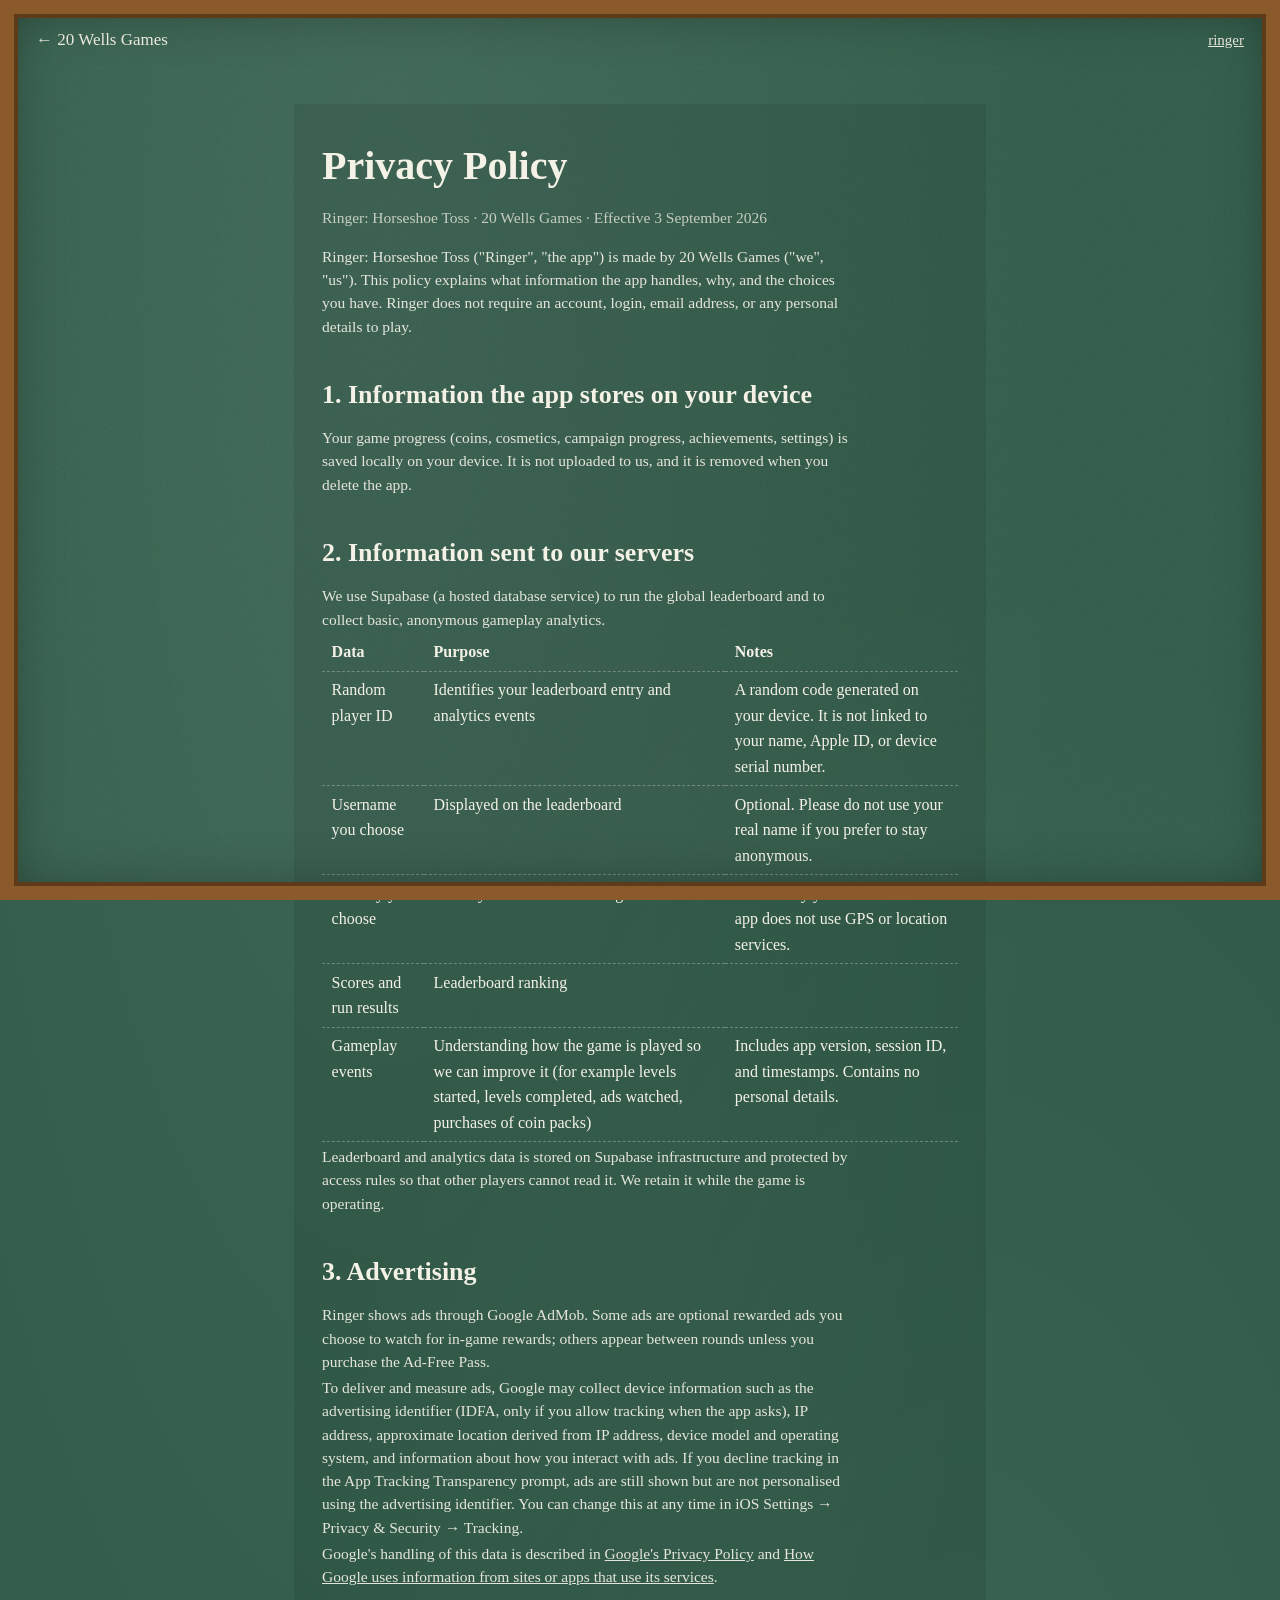
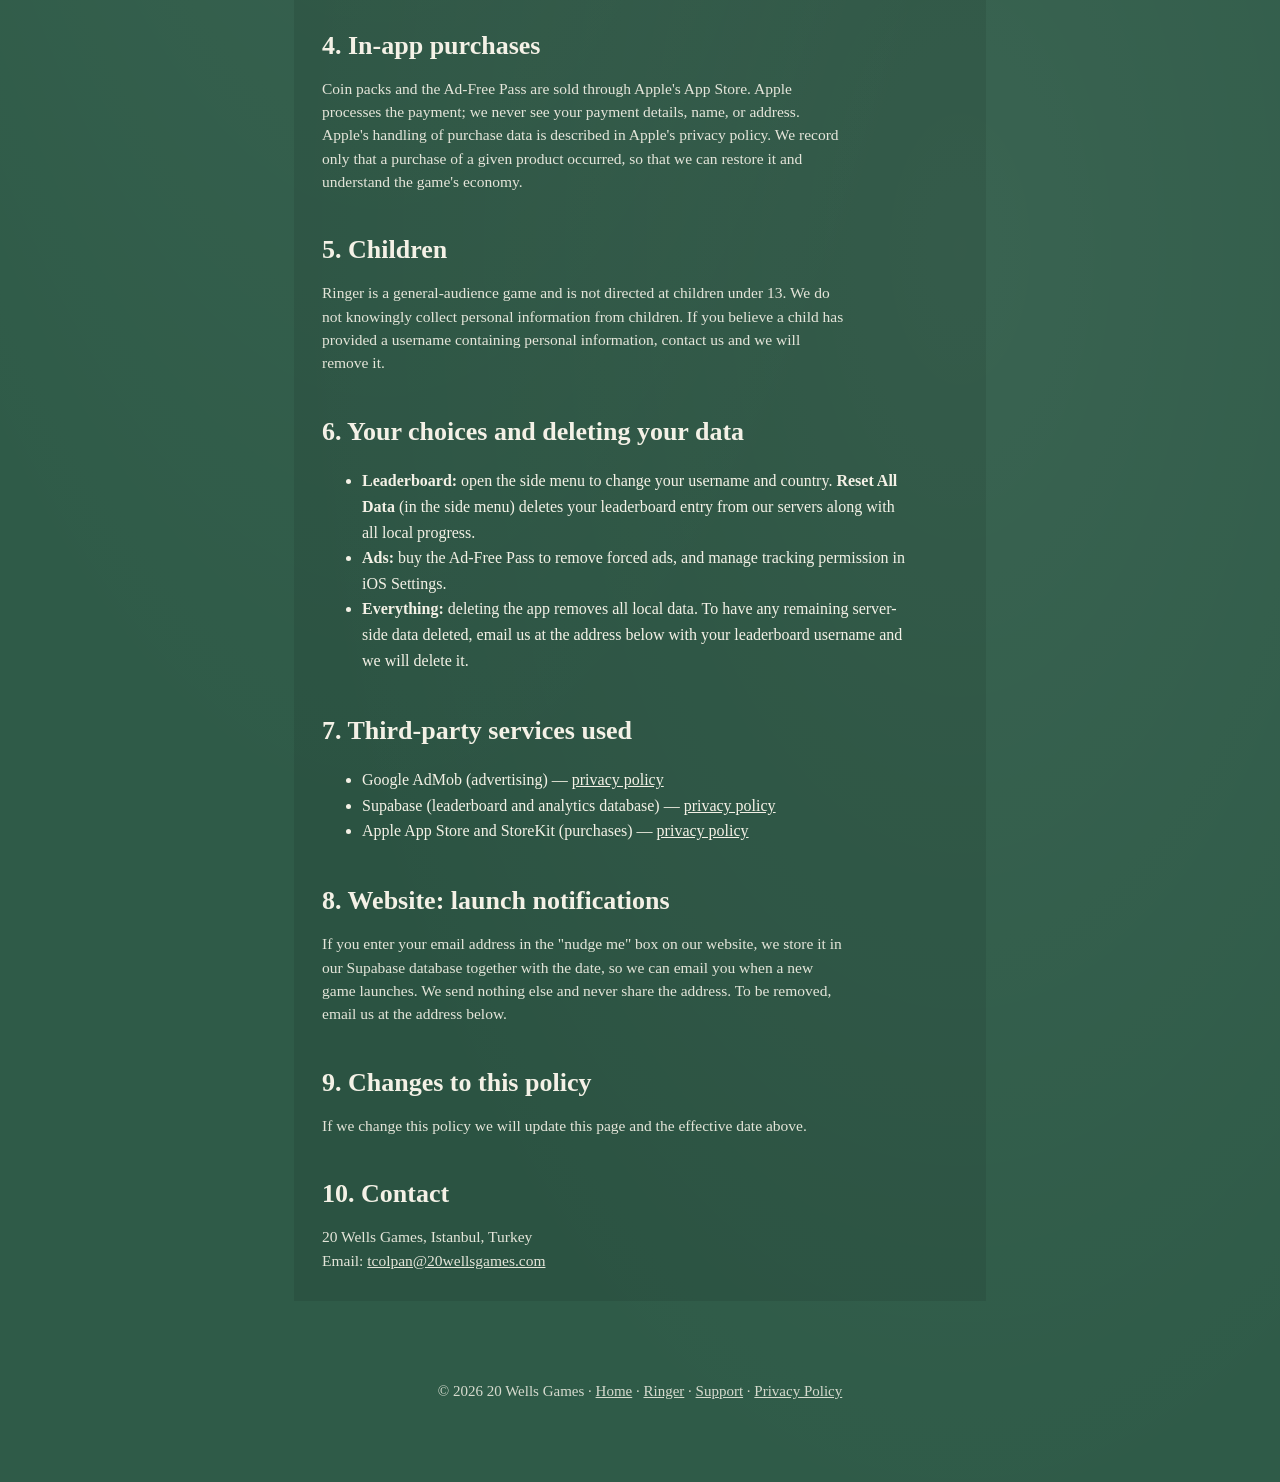
==== privacy.html @ 0af61801 "Prepare custom domain 20wellsgames.com: CNAME + absolute URLs Do not merge until DNS for 20wellsgame" ====
<!doctype html>
<html lang="en">
<head>
<meta charset="utf-8">
<meta name="viewport" content="width=device-width, initial-scale=1, viewport-fit=cover">
<title>Privacy Policy — Ringer: Horseshoe Toss — 20 Wells Games</title>
<meta name="description" content="Privacy policy for Ringer: Horseshoe Toss by 20 Wells Games: what the app stores on your device, what the leaderboard sends, ads, purchases and how to delete your data.">
<link rel="canonical" href="https://20wellsgames.com/privacy.html">
<meta http-equiv="Content-Security-Policy" content="default-src 'self'; script-src 'self'; style-src 'self' 'unsafe-inline' https://fonts.googleapis.com; font-src https://fonts.gstatic.com; img-src 'self' data:; connect-src 'self' https://tjnqhvfmtbsiwjzhcpie.supabase.co; base-uri 'none'; form-action 'none'">
<link rel="icon" href="favicon.svg" type="image/svg+xml">
<link rel="icon" href="assets/favicon-32.png" sizes="32x32" type="image/png">
<link rel="apple-touch-icon" href="assets/apple-touch-icon.png">
<link rel="preconnect" href="https://fonts.googleapis.com">
<link rel="preconnect" href="https://fonts.gstatic.com" crossorigin>
<link href="https://fonts.googleapis.com/css2?family=Gloria+Hallelujah&family=Cabin+Sketch:wght@400;700&display=swap" rel="stylesheet">
<link rel="stylesheet" href="site.css?v=20260913b">
</head>
<body class="game-page legal">

<nav class="topbar" aria-label="Site">
  <a class="back" href="index.html">← 20 Wells Games</a>
  <a class="link" href="ringer.html">ringer</a>
</nav>

<main class="panel-wrap">
  <article class="card panel reached legal-card">
    <div class="card-body">
<h1>Privacy Policy</h1>
<p class="meta">Ringer: Horseshoe Toss · 20 Wells Games · Effective 3 September 2026</p>

<p>Ringer: Horseshoe Toss ("Ringer", "the app") is made by 20 Wells Games ("we", "us"). This policy explains what information the app handles, why, and the choices you have. Ringer does not require an account, login, email address, or any personal details to play.</p>

<h2>1. Information the app stores on your device</h2>
<p>Your game progress (coins, cosmetics, campaign progress, achievements, settings) is saved locally on your device. It is not uploaded to us, and it is removed when you delete the app.</p>

<h2>2. Information sent to our servers</h2>
<p>We use Supabase (a hosted database service) to run the global leaderboard and to collect basic, anonymous gameplay analytics.</p>
<table>
<tr><th scope="col">Data</th><th scope="col">Purpose</th><th scope="col">Notes</th></tr>
<tr><td>Random player ID</td><td>Identifies your leaderboard entry and analytics events</td><td>A random code generated on your device. It is not linked to your name, Apple ID, or device serial number.</td></tr>
<tr><td>Username you choose</td><td>Displayed on the leaderboard</td><td>Optional. Please do not use your real name if you prefer to stay anonymous.</td></tr>
<tr><td>Country you choose</td><td>Country leaderboards and regional statistics</td><td>Selected by you from a list. The app does not use GPS or location services.</td></tr>
<tr><td>Scores and run results</td><td>Leaderboard ranking</td><td></td></tr>
<tr><td>Gameplay events</td><td>Understanding how the game is played so we can improve it (for example levels started, levels completed, ads watched, purchases of coin packs)</td><td>Includes app version, session ID, and timestamps. Contains no personal details.</td></tr>
</table>
<p>Leaderboard and analytics data is stored on Supabase infrastructure and protected by access rules so that other players cannot read it. We retain it while the game is operating.</p>

<h2>3. Advertising</h2>
<p>Ringer shows ads through Google AdMob. Some ads are optional rewarded ads you choose to watch for in-game rewards; others appear between rounds unless you purchase the Ad-Free Pass.</p>
<p>To deliver and measure ads, Google may collect device information such as the advertising identifier (IDFA, only if you allow tracking when the app asks), IP address, approximate location derived from IP address, device model and operating system, and information about how you interact with ads. If you decline tracking in the App Tracking Transparency prompt, ads are still shown but are not personalised using the advertising identifier. You can change this at any time in iOS Settings → Privacy &amp; Security → Tracking.</p>
<p>Google's handling of this data is described in <a href="https://policies.google.com/privacy">Google's Privacy Policy</a> and <a href="https://policies.google.com/technologies/ads">How Google uses information from sites or apps that use its services</a>.</p>

<h2>4. In-app purchases</h2>
<p>Coin packs and the Ad-Free Pass are sold through Apple's App Store. Apple processes the payment; we never see your payment details, name, or address. Apple's handling of purchase data is described in Apple's privacy policy. We record only that a purchase of a given product occurred, so that we can restore it and understand the game's economy.</p>

<h2>5. Children</h2>
<p>Ringer is a general-audience game and is not directed at children under 13. We do not knowingly collect personal information from children. If you believe a child has provided a username containing personal information, contact us and we will remove it.</p>

<h2>6. Your choices and deleting your data</h2>
<ul>
  <li><strong>Leaderboard:</strong> open the side menu to change your username and country. <strong>Reset All Data</strong> (in the side menu) deletes your leaderboard entry from our servers along with all local progress.</li>
  <li><strong>Ads:</strong> buy the Ad-Free Pass to remove forced ads, and manage tracking permission in iOS Settings.</li>
  <li><strong>Everything:</strong> deleting the app removes all local data. To have any remaining server-side data deleted, email us at the address below with your leaderboard username and we will delete it.</li>
</ul>

<h2>7. Third-party services used</h2>
<ul>
  <li>Google AdMob (advertising) — <a href="https://policies.google.com/privacy">privacy policy</a></li>
  <li>Supabase (leaderboard and analytics database) — <a href="https://supabase.com/privacy">privacy policy</a></li>
  <li>Apple App Store and StoreKit (purchases) — <a href="https://www.apple.com/legal/privacy/">privacy policy</a></li>
</ul>

<h2>8. Website: launch notifications</h2>
<p>If you enter your email address in the "nudge me" box on our website, we store it in our Supabase database together with the date, so we can email you when a new game launches. We send nothing else and never share the address. To be removed, email us at the address below.</p>

<h2>9. Changes to this policy</h2>
<p>If we change this policy we will update this page and the effective date above.</p>

<h2>10. Contact</h2>
<p>20 Wells Games, Istanbul, Turkey<br>Email: <a href="mailto:tcolpan@20wellsgames.com">tcolpan@20wellsgames.com</a></p>
    </div>
  </article>
</main>

<footer>
  <p>© 2026 20 Wells Games · <a href="index.html">Home</a> · <a href="ringer.html">Ringer</a> · <a href="support.html">Support</a> · <a href="privacy.html">Privacy Policy</a></p>
</footer>

</body>
</html>
---- site.css ----
:root{
  --board:#2f5b48;
  --board-dark:#27493b;
  --chalk:#f4f1e6;
  --chalk-dim:rgba(244,241,230,.72);
  --wood:#8a5a2b;
  --wood-dark:#5e3a18;
  --frame:14px;
  --frame-inner:calc(var(--frame) + 4px);
  --gutter:calc(var(--frame-inner) + 10px);
}
*{box-sizing:border-box}
html{scroll-behavior:smooth}
body{
  margin:0;min-height:100vh;color:var(--chalk);
  font-family:"Gloria Hallelujah","Comic Sans MS","Chalkboard SE",cursive;
  background:
    radial-gradient(ellipse at 30% 10%, rgba(255,255,255,.07), transparent 55%),
    radial-gradient(ellipse at 75% 60%, rgba(255,255,255,.05), transparent 50%),
    var(--board);
  overflow-x:hidden;position:relative;
}
/* chalk dust */
body::before{
  content:"";position:fixed;inset:0;pointer-events:none;opacity:.35;z-index:0;
  background-image:url("data:image/svg+xml;utf8,<svg xmlns='http://www.w3.org/2000/svg' width='300' height='300'><filter id='n'><feTurbulence type='fractalNoise' baseFrequency='.9' numOctaves='3' stitchTiles='stitch'/><feColorMatrix values='0 0 0 0 1  0 0 0 0 1  0 0 0 0 1  0 0 0 .18 0'/></filter><rect width='100%' height='100%' filter='url(%23n)'/></svg>");
}
/* wooden frame */
body::after{
  content:"";position:fixed;inset:0;pointer-events:none;z-index:50;
  box-shadow:inset 0 0 0 var(--frame) var(--wood), inset 0 0 0 calc(var(--frame) + 4px) var(--wood-dark), inset 0 0 60px rgba(0,0,0,.45);
}
a{color:var(--chalk)}
.chalk-text{opacity:.9}
/* chalk-stick cursor on pointer devices */
@media (hover:hover) and (pointer:fine){
  body{cursor:url("data:image/svg+xml;utf8,<svg xmlns='http://www.w3.org/2000/svg' width='32' height='32' viewBox='0 0 32 32'><g transform='rotate(-40 16 16)'><rect x='12' y='2' width='8' height='26' rx='2' fill='%23f4f1e6' stroke='%23b9b6ab' stroke-width='1'/><rect x='12' y='2' width='8' height='5' rx='2' fill='%23e2dfd3'/></g></svg>") 4 4, auto}
  a,button,input,label{cursor:pointer}
  input{cursor:text}
}

/* ---------- hero ---------- */
.hero{
  min-height:100vh;min-height:100svh;display:flex;flex-direction:column;align-items:center;justify-content:center;
  padding:6vh 20px 4vh;position:relative;z-index:1;overflow:hidden;
}
.logo-wrap{position:relative;width:min(400px,78vw,52vh);margin-bottom:clamp(32px,8vh,72px)}
.logo{position:relative;width:100%;height:auto;display:block;z-index:1}
.scene{position:absolute;left:50%;top:50%;width:350%;height:auto;transform:translate(-50%,-50%);pointer-events:none;overflow:visible;z-index:0}
.scene path{
  fill:none;stroke:var(--chalk);stroke-linecap:round;stroke-linejoin:round;
  stroke-dasharray:1;stroke-dashoffset:1;
  animation:draw var(--d,.6s) linear var(--t,0s) forwards;
  filter:url(#chalk-scene);
}
.scene mask path{fill:#000;stroke:none;animation:none;filter:none;stroke-dasharray:none;stroke-dashoffset:0;opacity:1}
.scene .far{stroke-width:1.7;opacity:.42}
.scene .mid{stroke-width:2.3;opacity:.58}
.scene .near{stroke-width:2.7;opacity:.68}
.logo path,.logo ellipse{
  fill:none;stroke:var(--chalk);stroke-width:3.2;stroke-linecap:round;stroke-linejoin:round;
  stroke-dasharray:1;stroke-dashoffset:1;
  animation:draw var(--d,.6s) linear var(--t,0s) forwards;
  opacity:.92;
}
.logo > g.ink{filter:url(#chalk)}
.logo .thin{stroke-width:2.2}
.logo .water{stroke-width:5;opacity:.75}
.logo text{
  font-family:"Gloria Hallelujah",cursive;fill:var(--chalk);font-size:34px;text-anchor:middle;
  opacity:.94;
  clip-path:inset(0 100% 0 0);animation:write var(--d,1s) linear var(--t,0s) forwards;
}
.logo text.small{font-size:26px}
@keyframes draw{to{stroke-dashoffset:0}}
@keyframes write{to{clip-path:inset(0 0 0 0)}}

.tagline{margin:clamp(24px,6vh,60px) 0 0;font-size:clamp(16px,2.4vw,21px);opacity:0;animation:fade .6s ease-out 5.9s forwards}
.nav{margin-top:1.4em;display:flex;flex-wrap:wrap;justify-content:center;gap:1.4em 2.2em;opacity:0;animation:fade .6s ease-out 6.2s forwards}
.nav a{color:var(--chalk);text-decoration:none;font-size:clamp(16px,2.2vw,20px);position:relative;padding:.1em .1em}
.nav a::after{content:"";position:absolute;left:0;right:0;bottom:-3px;height:2px;background:var(--chalk);opacity:.7;transform:rotate(-1.2deg)}
.nav a:hover::after{opacity:1;transform:rotate(1deg)}
@keyframes fade{from{opacity:0;visibility:hidden}to{opacity:.92;visibility:visible}}
.tagline,.nav{visibility:hidden}
.done .tagline,.done .nav{visibility:visible}

.skip{
  position:absolute;right:calc(var(--frame) + 18px);bottom:calc(var(--frame) + 14px + env(safe-area-inset-bottom,0px));z-index:2;
  background:none;border:1.5px solid var(--chalk-dim);color:var(--chalk);border-radius:255px 15px 225px 15px/15px 225px 15px 255px;
  font:inherit;font-size:14px;padding:.3em .9em;opacity:.85;
}
.skip:hover{opacity:1}
.scroll-hint{
  position:absolute;left:50%;bottom:calc(var(--frame) + 12px + env(safe-area-inset-bottom,0px));transform:translateX(-50%);
  text-decoration:none;font-size:26px;opacity:0;animation:bob 1.6s ease-in-out 6.8s infinite;
}
@keyframes bob{0%,100%{transform:translate(-50%,0);opacity:.5}50%{transform:translate(-50%,8px);opacity:.9}}

.done .logo path,.done .logo ellipse,.done .logo text,.done .scene path,.done .tagline,.done .nav{animation-duration:0s!important;animation-delay:0s!important}
.done .skip{display:none}
.done .scroll-hint{animation-delay:0s}
@media (prefers-reduced-motion:reduce){
  .logo path,.logo ellipse,.logo text,.scene path,.tagline,.nav{animation-duration:0s!important;animation-delay:0s!important}
  .skip,.scroll-hint{display:none}
  .reached .marker circle,.reached .marker circle.dot,.reached .marker text,.reached .card-frame rect{animation-duration:0s!important;animation-delay:0s!important}
  .card-body,.road-end{transition:none!important}
  .btn,.shots img{transition:none}
  .btn:hover,.has-link:hover .btn,.shots figure:hover img{transform:none}
  html{scroll-behavior:auto}
}

/* ---------- shared pieces ---------- */
.section-title{
  position:relative;text-align:center;font-family:"Cabin Sketch",cursive;font-weight:700;
  font-size:clamp(26px,4.5vw,40px);margin:0 0 clamp(20px,4vh,40px);letter-spacing:.02em;
}
.section-title:has(+ .section-sub){margin-bottom:.35em}
.section-sub{text-align:center;margin:0 0 3vh;font-size:15.5px;opacity:.8}
.stamp{
  display:inline-block;white-space:nowrap;margin:0 0 .3em;font-size:14px;letter-spacing:.08em;text-transform:uppercase;
  border:1.5px solid var(--chalk-dim);padding:.15em .6em;transform:rotate(-2deg);border-radius:255px 15px 225px 15px/15px 225px 15px 255px;
}
.btn{
  display:inline-block;text-decoration:none;padding:.45em 1.1em;font-size:15px;color:var(--chalk);
  border:2px solid var(--chalk);border-radius:255px 15px 225px 15px/15px 225px 15px 255px;background:none;font-family:inherit;
  transition:transform .15s ease,background .15s ease;
}
.btn:hover{transform:rotate(-1.5deg) scale(1.03);background:rgba(255,255,255,.08)}
.link{font-size:15px;color:var(--chalk);background:none;border:0;font-family:inherit;text-decoration:underline;padding:0}
.actions{margin-top:1em!important;display:flex;flex-wrap:wrap;gap:.8em 1.4em;align-items:center}
.actions.center{justify-content:center}

.card{position:relative;max-width:560px;padding:26px 28px;background:rgba(0,0,0,0);transition:background .8s ease .4s}
.reached .card,.card.reached{background:rgba(0,0,0,.08)}
.card-link{display:block;color:inherit;text-decoration:none}
.card-link:hover .btn{transform:rotate(-1.5deg) scale(1.03);background:rgba(255,255,255,.08)}
.card-frame{position:absolute;inset:0;width:100%;height:100%;overflow:visible;pointer-events:none}
.card-frame rect{fill:none;stroke:var(--chalk);stroke-width:3;stroke-dasharray:1;stroke-dashoffset:1;filter:url(#chalk-bb);opacity:.9}
.reached .card-frame rect{animation:draw 1s ease-out .2s forwards}
.card-body{display:flex;gap:22px;align-items:flex-start;opacity:0;transform:translateY(8px);transition:opacity .6s ease .8s,transform .6s ease .8s}
.reached .card-body{opacity:1;transform:none}
.card h3{font-family:"Cabin Sketch",cursive;font-weight:700;font-size:clamp(22px,3vw,30px);margin:.1em 0 .3em}
.card p{margin:.2em 0;line-height:1.5;font-size:15.5px;opacity:.92;max-width:52ch}
.app-icon{width:96px;height:96px;border-radius:22px;flex:none;box-shadow:0 6px 18px rgba(0,0,0,.35)}
.app-icon.big{width:128px;height:128px;border-radius:29px}
.mystery{
  width:96px;height:96px;flex:none;display:grid;place-items:center;font-size:56px;
  border:3px dashed var(--chalk-dim);border-radius:22px;opacity:.85;
}

.panel-wrap{position:relative;z-index:1;padding:clamp(40px,6vh,72px) 5vw clamp(24px,4vh,48px);max-width:900px;margin:0 auto}
.panel{max-width:none;margin:0 auto}
.panel .card-body{display:block}

/* about */
.about-body{display:flex!important;gap:22px;align-items:flex-start;position:relative}
.card.about{padding-top:34px;transform:rotate(-.6deg)}
.pin{
  position:absolute;top:-38px;left:50%;width:22px;height:22px;border-radius:50%;
  background:radial-gradient(circle at 35% 35%, #ff8a7a, #c0392b);box-shadow:0 3px 6px rgba(0,0,0,.4);transform:translateX(-50%);
}
.pin::after{content:"";position:absolute;left:50%;top:18px;width:2px;height:12px;background:#ddd;transform:translateX(-50%) rotate(8deg);box-shadow:0 0 2px rgba(0,0,0,.4)}
.about p{font-size:16px;line-height:1.65;margin:.4em 0}

/* notify form */
.notify{margin-top:1em;position:relative}
.notify label{display:block;font-size:14.5px;margin-bottom:.4em;opacity:.9}
.notify-row{display:flex;gap:.6em;flex-wrap:wrap}
.notify input{
  flex:1 1 180px;min-width:0;background:rgba(255,255,255,.06);border:0;border-bottom:2px dashed var(--chalk-dim);color:var(--chalk);
  font:inherit;font-size:16px;padding:.35em .5em;outline:none;
}
.notify input:focus{border-bottom-style:solid}
.notify input::placeholder{color:rgba(244,241,230,.62)}
.notify-msg{min-height:1.4em;font-size:14px;margin:.4em 0 0!important}
.notify-msg.ok{opacity:1}
.notify-msg.err{opacity:.9}

/* ---------- roadmap ---------- */
.roadmap{position:relative;z-index:1;padding:4vh 0 10vh}
.road{position:absolute;inset:0;width:100%;height:100%;overflow:visible;pointer-events:none}
.road-mask{stroke-dasharray:1}
.road-edge{fill:none;stroke:var(--chalk);stroke-width:46;stroke-linecap:round;opacity:.85;filter:url(#chalk-bb)}
.road-fill{fill:none;stroke:var(--board);stroke-width:38;stroke-linecap:round}
.road-center{fill:none;stroke:var(--chalk);stroke-width:3;stroke-linecap:round;stroke-dasharray:18 16;opacity:.85;filter:url(#chalk-bb)}

.milestone{
  position:relative;display:grid;grid-template-columns:1fr 1fr;align-items:center;
  min-height:clamp(340px,52vh,560px);padding:4vh 5vw;gap:0 3vw;
}
.milestone[data-side="left"] .marker{grid-column:1;justify-self:center}
.milestone[data-side="left"] .card{grid-column:2}
.milestone[data-side="right"] .marker{grid-column:2;justify-self:center}
.milestone[data-side="right"] .card{grid-column:1;grid-row:1}

.marker{width:64px;height:64px}
.marker svg{width:100%;height:100%;overflow:visible}
.marker circle{fill:none;stroke:var(--chalk);stroke-width:3;stroke-dasharray:1;stroke-dashoffset:1;filter:url(#chalk-bb);opacity:.95}
.marker circle.dot{fill:var(--chalk);stroke:none;opacity:0}
.marker text{font-family:"Gloria Hallelujah",cursive;font-size:28px;fill:var(--chalk);opacity:0}
.reached .marker circle{animation:draw .6s ease-out forwards}
.reached .marker circle.dot{animation:fade .4s ease-out .5s forwards}
.reached .marker text{animation:fade .4s ease-out .5s forwards}

.road-end{text-align:center;margin-top:6vh;font-size:clamp(18px,2.6vw,24px);opacity:0;transition:opacity .8s ease}
.road-end.reached{opacity:.85}

/* ---------- game page ---------- */
.topbar{position:relative;z-index:1;display:flex;justify-content:space-between;align-items:center;padding:calc(var(--frame) + 16px) calc(var(--frame) + 22px) 0}
.topbar .back{text-decoration:none;font-size:17px}
.topbar .back:hover{text-decoration:underline}
.game-hero{position:relative;z-index:1;text-align:center;padding:6vh 20px 2vh;max-width:760px;margin:0 auto}
.game-hero .app-icon{display:block;margin:0 auto 16px}
.game-hero h1.section-title{font-size:clamp(34px,6vw,58px);line-height:1.05;margin-bottom:.25em}
.game-page .section-title:not(h1){font-size:clamp(24px,3.6vw,34px)}
.lede{font-size:clamp(16px,2.2vw,19px);line-height:1.5;margin:.3em auto 0;max-width:560px;opacity:.9}

.shots{
  position:relative;z-index:1;display:flex;gap:22px;justify-content:center;flex-wrap:wrap;
  padding:4vh 5vw 2vh;max-width:1100px;margin:0 auto;
}
.shots figure{margin:0;flex:0 1 200px;text-align:center}
.shots img{width:100%;height:auto;border-radius:22px;border:3px solid rgba(244,241,230,.85);box-shadow:0 10px 30px rgba(0,0,0,.4);transform:rotate(var(--r,0deg));transition:transform .2s ease}
.shots figure:nth-child(1) img{--r:-2deg}.shots figure:nth-child(2) img{--r:1.5deg}.shots figure:nth-child(3) img{--r:-1deg}.shots figure:nth-child(4) img{--r:2deg}
.shots figure:hover img{transform:rotate(0) scale(1.03)}
.shots figcaption{margin-top:.6em;font-size:15px;opacity:.85}

.ticks{list-style:none;margin:0;padding:0;font-size:16px;line-height:1.6}
.ticks li{position:relative;padding-left:34px;margin:.45em 0}
.ticks li::before{content:"✓";position:absolute;left:4px;top:0;font-family:"Cabin Sketch",cursive;font-weight:700;font-size:20px;transform:rotate(-8deg)}

/* leaderboard */
.lb-body{font-size:15px}
.lb-scroll{max-height:min(70vh,760px);overflow:auto;scrollbar-width:thin;scrollbar-color:var(--chalk-dim) transparent}
.lb-table{width:100%;border-collapse:collapse}
.lb-table caption{text-align:left}
.lb-table tr{display:grid;grid-template-columns:44px 1fr 90px 64px 72px;gap:8px;align-items:center;padding:6px 4px}
.lb-table th,.lb-table td{display:block;padding:0;text-align:left;font-weight:inherit}
.lb-head{font-family:"Cabin Sketch",cursive;font-weight:700;font-size:15px;letter-spacing:.06em;text-transform:uppercase;border-bottom:2px dashed var(--chalk-dim);opacity:.85}
.lb-list tr{border-bottom:1px dashed rgba(244,241,230,.28)}
.lb-list tr:last-child{border-bottom:0}
.lb-rank{font-family:"Cabin Sketch",cursive;font-weight:700;font-size:18px;text-align:center!important;white-space:nowrap}
.lb-list tr:nth-child(-n+3) .lb-rank{font-size:22px}
.lb-list tr:nth-child(1) .lb-rank{text-decoration:underline wavy;text-underline-offset:4px}
.lb-name{display:flex!important;align-items:center;gap:8px;min-width:0}
.lb-name .who{overflow:hidden;text-overflow:ellipsis;white-space:nowrap}
.lb-flag{font-size:18px;line-height:1;flex:none}
.lb-score{text-align:right!important;font-family:"Cabin Sketch",cursive;font-weight:700;font-size:19px;padding-right:6px!important}
.lb-level,.lb-hooks{text-align:right!important;opacity:.8;padding-right:6px!important}
.lb-status{grid-column:1/-1;text-align:center!important;padding:24px 8px!important;opacity:.8}
.lb-foot{display:flex;justify-content:space-between;align-items:center;margin:10px 0 0;font-size:14px;opacity:.85}
.lb-refresh{font-size:14px;padding:.4em .6em;margin:-.4em -.6em}
.link:disabled{opacity:.5;text-decoration:none;cursor:default}

/* ---------- chalk tray (decorative) ---------- */
.tray{position:fixed;left:calc(var(--frame) + 10px);bottom:calc(var(--frame) - 2px);z-index:51;pointer-events:none;display:flex;align-items:flex-end;gap:10px}
.eraser{position:relative;width:74px;height:30px;background:#3b2a1e;border-radius:4px 4px 3px 3px;box-shadow:0 3px 6px rgba(0,0,0,.45);transform:rotate(-3deg)}
.eraser::after{content:"";position:absolute;left:3px;right:3px;bottom:-6px;height:10px;background:#d9d4c7;border-radius:2px;box-shadow:inset 0 -3px 0 rgba(0,0,0,.12)}
.chalk{width:34px;height:9px;border-radius:3px;background:linear-gradient(#fbf9f2,#dedbcf);box-shadow:0 2px 4px rgba(0,0,0,.4)}
.chalk.c2{width:22px;transform:rotate(6deg) translateY(-2px);background:linear-gradient(#f7d6d0,#dcb5ae)}
@media (max-width:720px){.tray{display:none}}

footer{position:relative;z-index:1;text-align:center;padding:4vh 24px 8vh;font-size:15px;opacity:.85;line-height:1.7}
footer p{margin:.4em 0}

@media (max-width:720px){
  .card{padding:20px 18px}
  .card-body{flex-direction:column;gap:14px}
  .app-icon,.mystery{width:72px;height:72px;border-radius:17px}
  .app-icon.big{width:104px;height:104px;border-radius:24px}
  .mystery{font-size:42px}
  .road-edge{stroke-width:26;filter:none}.road-fill{stroke-width:21}.road-center{stroke-width:2.4;stroke-dasharray:12 11;filter:none}
  .panel-wrap{padding:5vh var(--gutter) 3vh}
  footer{padding-inline:var(--gutter)}
  body::after{box-shadow:inset 0 0 0 var(--frame) var(--wood),inset 0 0 0 var(--frame-inner) var(--wood-dark),inset 0 0 24px rgba(0,0,0,.35)}
  .about-body{gap:12px}
  .lb-table tr{grid-template-columns:34px 1fr 72px;gap:6px}
  .lb-table .lb-level,.lb-table .lb-hooks{display:none}
  .lb-table tr{grid-template-columns:34px 1fr 72px;gap:6px}
  .shots{flex-wrap:nowrap;overflow-x:auto;justify-content:flex-start;padding:3vh var(--gutter);scroll-snap-type:x mandatory}
  .shots figure{flex:0 0 62vw;scroll-snap-align:center}
  .topbar{padding-top:calc(var(--frame) + 10px)}
}

[hidden]{display:none!important}
.store-line{margin:14px 0 0;grid-column:1/-1;justify-content:center}
.milestone[data-side="left"] .store-line{grid-column:2;justify-content:flex-start}
.notify .trap{position:absolute;left:-9999px;width:1px;height:1px;opacity:0}
.notify-note{font-size:14px;opacity:.8;margin:.35em 0 0!important}
@media (max-width:720px){.milestone[data-side="left"] .store-line{grid-column:2}}

/* clip sideways overflow without turning <body> into its own scroll container */
@supports (overflow-x: clip){html{overflow-x:clip} body{overflow-x:clip}}

/* ---------- focus, links, legal pages, touch targets (review pass) ---------- */
:where(a,button,input,select,textarea,[tabindex]):focus-visible{outline:3px dashed var(--chalk);outline-offset:4px;border-radius:6px}
.notify input:focus-visible{outline:3px dashed var(--chalk);outline-offset:3px}
.sr-only{position:absolute;width:1px;height:1px;overflow:hidden;clip:rect(0 0 0 0);white-space:nowrap}
.has-link .stretch{color:inherit;text-decoration:none}
.has-link .stretch::after{content:"";position:absolute;inset:0}
.has-link:hover .btn,.has-link:focus-within .btn{transform:rotate(-1.5deg) scale(1.03);background:rgba(255,255,255,.08)}
.has-link:focus-within{outline:3px dashed var(--chalk);outline-offset:8px;border-radius:14px}
.has-link .stretch:focus-visible{outline:none}
.meta{font-size:15px;opacity:.85}
.milestone:focus-within .card-body{opacity:1;transform:none}
.milestone:focus-within .card-frame rect{animation:draw 1s ease-out forwards}
.btn[aria-busy="true"]{opacity:.6;pointer-events:none}
.notify-msg.err::before{content:"✗ "}
.notify-msg.ok::before{content:"✓ ";font-family:"Cabin Sketch",cursive;font-weight:700}
.shots img{aspect-ratio:416/900}
@media (pointer:coarse){.btn,.skip,.link,.nav a{min-height:44px;display:inline-flex;align-items:center}}

/* support + privacy pages on the board */
.legal .panel-wrap{max-width:820px}
.legal-card .card-body{display:block;line-height:1.6;font-size:16px}
.legal-card h1{font-family:"Cabin Sketch",cursive;font-weight:700;font-size:clamp(28px,4.5vw,40px);margin:.1em 0 .2em}
.legal-card h2{font-family:"Cabin Sketch",cursive;font-weight:700;font-size:clamp(20px,3vw,26px);margin:1.4em 0 .4em}
.legal-card .meta{opacity:.75;margin:0 0 1em}
.legal-card p,.legal-card li{max-width:68ch}
.legal-card details{margin:.6em 0;padding:.5em .9em;border:1.5px dashed var(--chalk-dim);border-radius:255px 15px 225px 15px/15px 225px 15px 255px}
.legal-card summary{cursor:pointer;font-weight:700;font-family:"Cabin Sketch",cursive;font-size:18px}
.legal-card summary:hover{opacity:.85}

/* very narrow phones */
@media (max-width:380px){
  .milestone{grid-template-columns:40px 1fr;gap:0 10px}
  .marker{width:36px;height:36px}
  .stamp{white-space:normal;letter-spacing:.05em}
  .btn{white-space:normal;text-align:center}
  .card{padding:16px 14px}
  .card h3{font-size:20px}
  .scroll-hint{display:none}
}
@media (max-height:620px){.scroll-hint{display:none}}
.milestone:focus-within .card-body{transition-delay:0s}
.legal-card table{display:block;max-width:100%;overflow-x:auto;border-collapse:collapse}
.legal-card th,.legal-card td{text-align:left;vertical-align:top;padding:.35em .6em;border-bottom:1px dashed rgba(244,241,230,.3)}

/* print: dark ink on paper, everything revealed */
@media print{
  :root{--chalk:#1d1d1d;--chalk-dim:rgba(0,0,0,.6);--board:#fff}
  body{background:#fff!important;color:#1d1d1d}
  body::before,body::after,.tray,.skip,.scroll-hint,.road,.scene{display:none!important}
  .hero{min-height:0;padding:20px}
  .logo path,.logo ellipse,.logo text,.scene path,.marker circle,.card-frame rect{animation:none!important;stroke-dashoffset:0!important;clip-path:none!important;filter:none!important}
  .logo > g.ink{filter:none}
  .tagline,.nav,.card-body,.road-end,.marker text,.marker circle.dot{opacity:1!important;visibility:visible!important;transform:none!important}
  .card{background:none;border:1.5px solid #333;border-radius:14px;break-inside:avoid}
  .card-frame{display:none}
  .milestone{min-height:0;padding:12px 0}
  .app-icon{box-shadow:none}
  a{color:#1d1d1d}
  .notify{display:none}
}
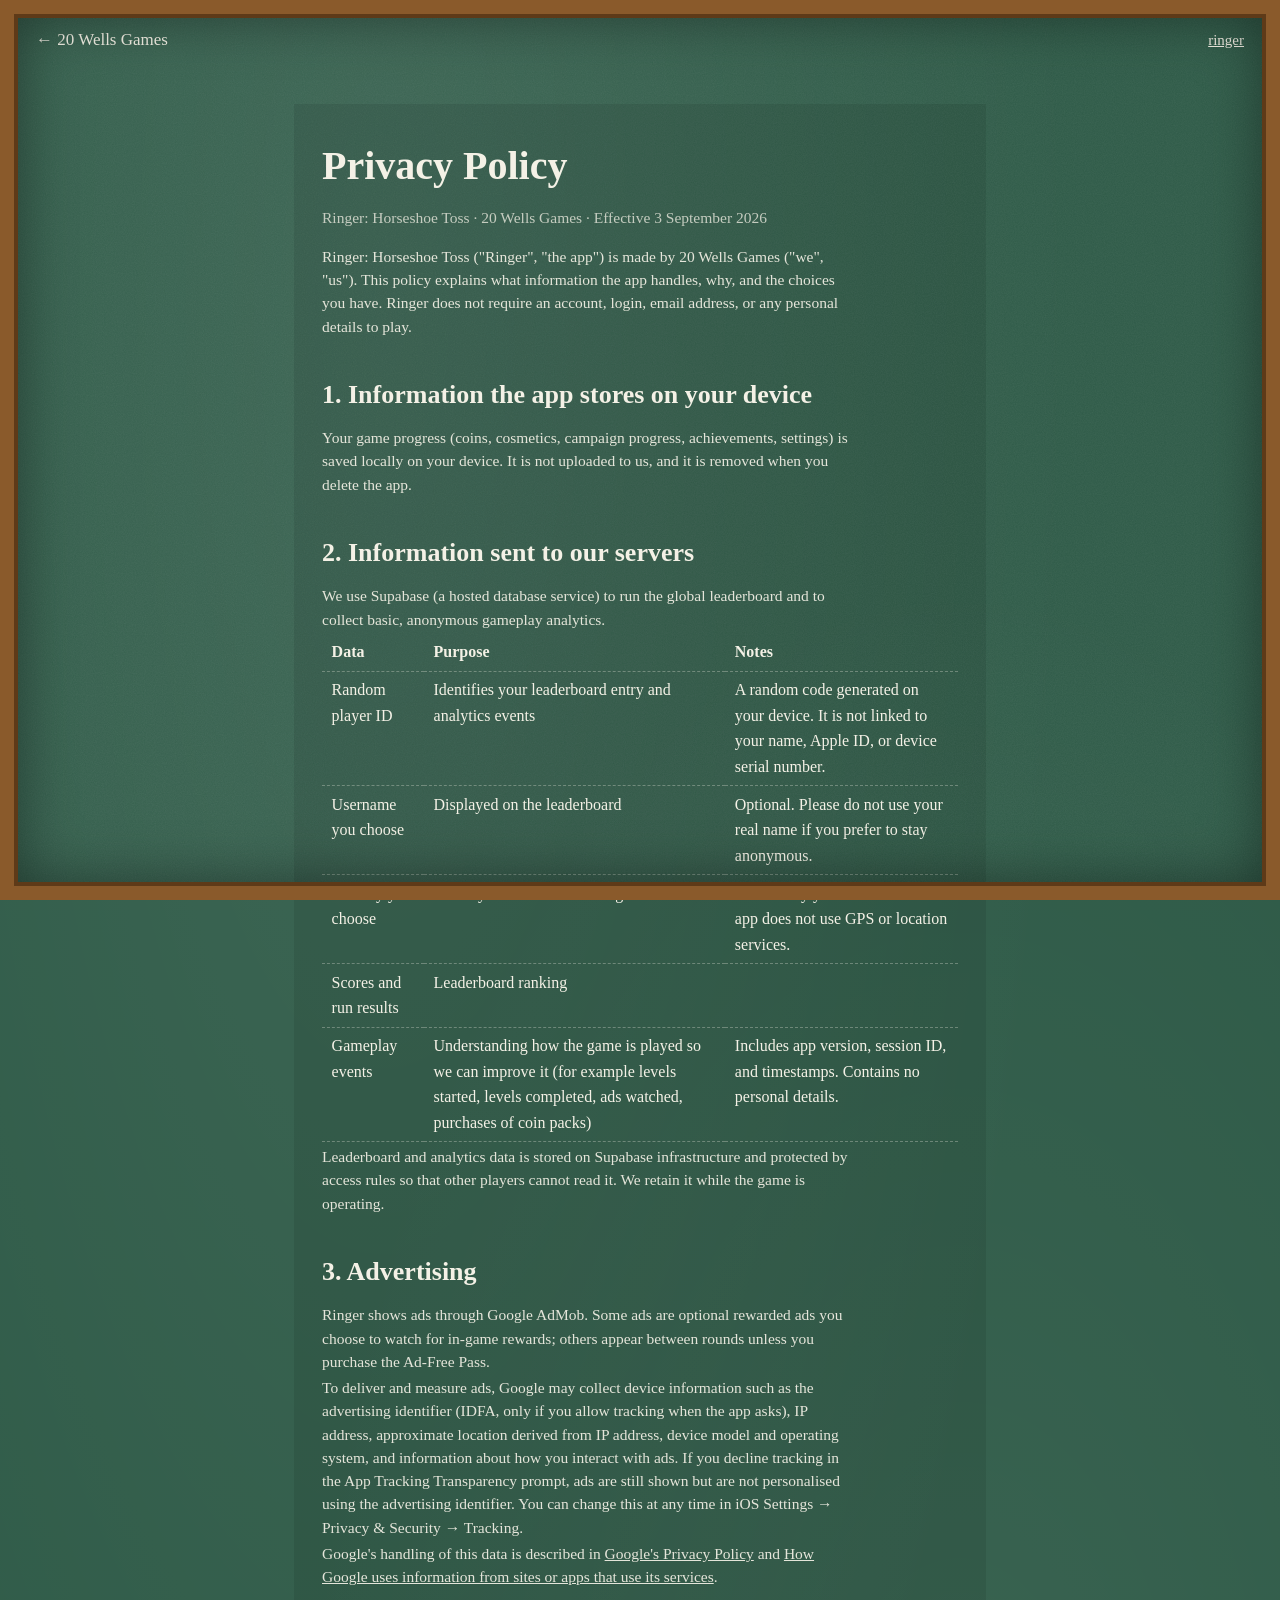
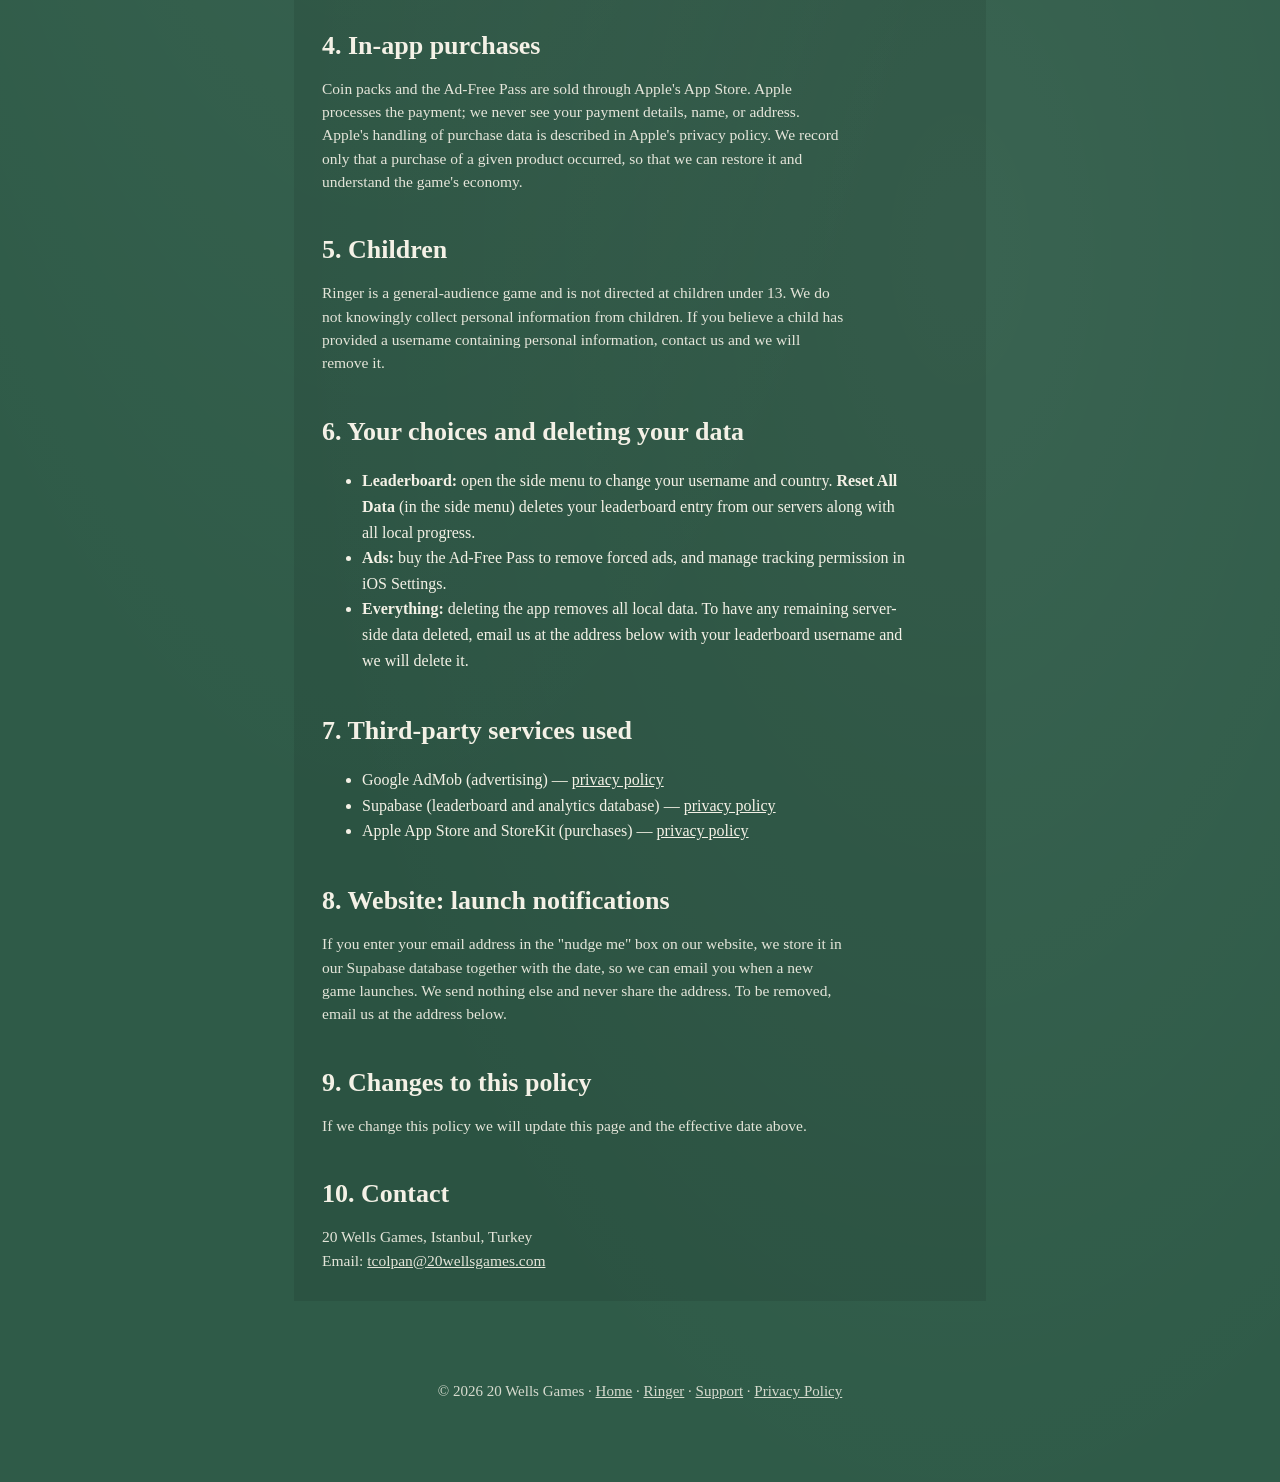
==== commit 5b2cc988: "Fix phone layout: single-column roadmap, safe-area frame, bump CSS version The roadmap kept the desk" ====
--- a/privacy.html
+++ b/privacy.html
@@ -5,7 +5,7 @@
 <meta name="viewport" content="width=device-width, initial-scale=1, viewport-fit=cover">
 <title>Privacy Policy — Ringer: Horseshoe Toss — 20 Wells Games</title>
 <meta name="description" content="Privacy policy for Ringer: Horseshoe Toss by 20 Wells Games: what the app stores on your device, what the leaderboard sends, ads, purchases and how to delete your data.">
-<link rel="canonical" href="https://20wellsgames.com/privacy.html">
+<link rel="canonical" href="https://colpantarik.github.io/20wellsgames-site/privacy.html">
 <meta http-equiv="Content-Security-Policy" content="default-src 'self'; script-src 'self'; style-src 'self' 'unsafe-inline' https://fonts.googleapis.com; font-src https://fonts.gstatic.com; img-src 'self' data:; connect-src 'self' https://tjnqhvfmtbsiwjzhcpie.supabase.co; base-uri 'none'; form-action 'none'">
 <link rel="icon" href="favicon.svg" type="image/svg+xml">
 <link rel="icon" href="assets/favicon-32.png" sizes="32x32" type="image/png">
--- a/site.css
+++ b/site.css
@@ -10,7 +10,7 @@
   --gutter:calc(var(--frame-inner) + 10px);
 }
 *{box-sizing:border-box}
-html{scroll-behavior:smooth}
+html{scroll-behavior:smooth;scroll-padding-top:calc(var(--frame-inner) + env(safe-area-inset-top,0px))}
 body{
   margin:0;min-height:100vh;color:var(--chalk);
   font-family:"Gloria Hallelujah","Comic Sans MS","Chalkboard SE",cursive;
@@ -28,7 +28,10 @@
 /* wooden frame */
 body::after{
   content:"";position:fixed;inset:0;pointer-events:none;z-index:50;
-  box-shadow:inset 0 0 0 var(--frame) var(--wood), inset 0 0 0 calc(var(--frame) + 4px) var(--wood-dark), inset 0 0 60px rgba(0,0,0,.45);
+  border:var(--frame) solid var(--wood);
+  border-top-width:calc(var(--frame) + env(safe-area-inset-top,0px));
+  border-bottom-width:calc(var(--frame) + env(safe-area-inset-bottom,0px));
+  box-shadow:inset 0 0 0 4px var(--wood-dark), inset 0 0 60px rgba(0,0,0,.45);
 }
 a{color:var(--chalk)}
 .chalk-text{opacity:.9}
@@ -42,7 +45,7 @@
 /* ---------- hero ---------- */
 .hero{
   min-height:100vh;min-height:100svh;display:flex;flex-direction:column;align-items:center;justify-content:center;
-  padding:6vh 20px 4vh;position:relative;z-index:1;overflow:hidden;
+  padding:calc(6vh + env(safe-area-inset-top,0px)) 20px calc(4vh + env(safe-area-inset-bottom,0px));position:relative;z-index:1;overflow:hidden;
 }
 .logo-wrap{position:relative;width:min(400px,78vw,52vh);margin-bottom:clamp(32px,8vh,72px)}
 .logo{position:relative;width:100%;height:auto;display:block;z-index:1}
@@ -272,14 +275,14 @@
   .road-edge{stroke-width:26;filter:none}.road-fill{stroke-width:21}.road-center{stroke-width:2.4;stroke-dasharray:12 11;filter:none}
   .panel-wrap{padding:5vh var(--gutter) 3vh}
   footer{padding-inline:var(--gutter)}
-  body::after{box-shadow:inset 0 0 0 var(--frame) var(--wood),inset 0 0 0 var(--frame-inner) var(--wood-dark),inset 0 0 24px rgba(0,0,0,.35)}
+  body::after{box-shadow:inset 0 0 0 4px var(--wood-dark),inset 0 0 24px rgba(0,0,0,.35)}
   .about-body{gap:12px}
   .lb-table tr{grid-template-columns:34px 1fr 72px;gap:6px}
   .lb-table .lb-level,.lb-table .lb-hooks{display:none}
   .lb-table tr{grid-template-columns:34px 1fr 72px;gap:6px}
   .shots{flex-wrap:nowrap;overflow-x:auto;justify-content:flex-start;padding:3vh var(--gutter);scroll-snap-type:x mandatory}
   .shots figure{flex:0 0 62vw;scroll-snap-align:center}
-  .topbar{padding-top:calc(var(--frame) + 10px)}
+  .topbar{padding-top:calc(var(--frame) + 10px + env(safe-area-inset-top,0px))}
 }
 
 [hidden]{display:none!important}
@@ -352,3 +355,12 @@
   a{color:#1d1d1d}
   .notify{display:none}
 }
+
+/* phones: markers share one narrow left column, cards get the rest (was desktop's 1fr 1fr up to 720px) */
+@media (max-width:720px){
+  .milestone[data-side]{grid-template-columns:44px 1fr;gap:0 12px;align-items:start;min-height:0;padding:3vh var(--gutter) 4vh}
+  .milestone[data-side] .marker{grid-column:1;grid-row:1;width:40px;height:40px;margin-top:6px;justify-self:center}
+  .milestone[data-side] .card{grid-column:2;grid-row:1;max-width:none}
+  .milestone[data-side] .store-line{grid-column:2;justify-content:flex-start}
+  .scroll-hint{display:none}
+}
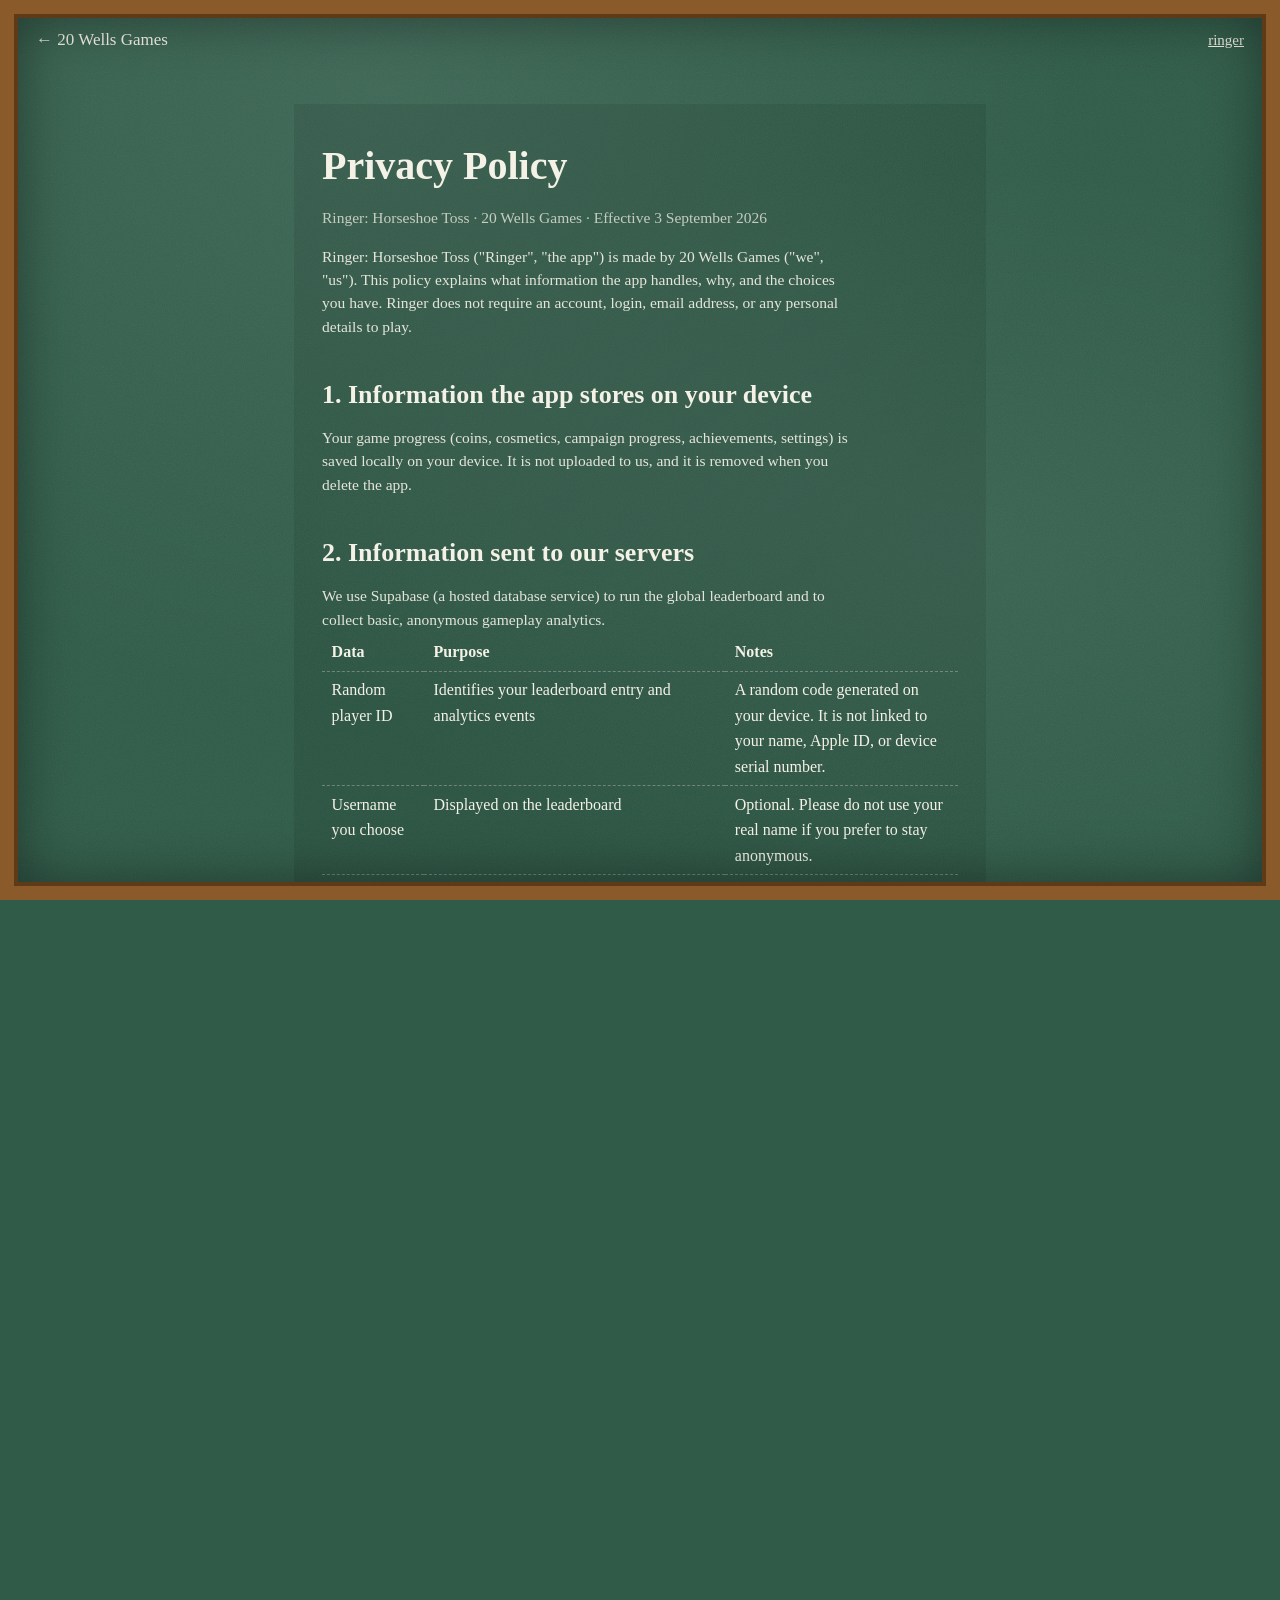
==== commit e600580f: "Keep chalk text inside the wooden frame on phones iOS Safari paints the page content that has scroll" ====
--- a/privacy.html
+++ b/privacy.html
@@ -5,7 +5,7 @@
 <meta name="viewport" content="width=device-width, initial-scale=1, viewport-fit=cover">
 <title>Privacy Policy — Ringer: Horseshoe Toss — 20 Wells Games</title>
 <meta name="description" content="Privacy policy for Ringer: Horseshoe Toss by 20 Wells Games: what the app stores on your device, what the leaderboard sends, ads, purchases and how to delete your data.">
-<link rel="canonical" href="https://colpantarik.github.io/20wellsgames-site/privacy.html">
+<link rel="canonical" href="https://20wellsgames.com/privacy">
 <meta http-equiv="Content-Security-Policy" content="default-src 'self'; script-src 'self'; style-src 'self' 'unsafe-inline' https://fonts.googleapis.com; font-src https://fonts.gstatic.com; img-src 'self' data:; connect-src 'self' https://tjnqhvfmtbsiwjzhcpie.supabase.co; base-uri 'none'; form-action 'none'">
 <link rel="icon" href="favicon.svg" type="image/svg+xml">
 <link rel="icon" href="assets/favicon-32.png" sizes="32x32" type="image/png">
@@ -13,13 +13,13 @@
 <link rel="preconnect" href="https://fonts.googleapis.com">
 <link rel="preconnect" href="https://fonts.gstatic.com" crossorigin>
 <link href="https://fonts.googleapis.com/css2?family=Gloria+Hallelujah&family=Cabin+Sketch:wght@400;700&display=swap" rel="stylesheet">
-<link rel="stylesheet" href="site.css?v=20260913b">
+<link rel="stylesheet" href="site.css?v=20261016a">
 </head>
 <body class="game-page legal">
 
 <nav class="topbar" aria-label="Site">
-  <a class="back" href="index.html">← 20 Wells Games</a>
-  <a class="link" href="ringer.html">ringer</a>
+  <a class="back" href="/">← 20 Wells Games</a>
+  <a class="link" href="/ringer">ringer</a>
 </nav>
 
 <main class="panel-wrap">
@@ -83,7 +83,7 @@
 </main>
 
 <footer>
-  <p>© 2026 20 Wells Games · <a href="index.html">Home</a> · <a href="ringer.html">Ringer</a> · <a href="support.html">Support</a> · <a href="privacy.html">Privacy Policy</a></p>
+  <p>© 2026 20 Wells Games · <a href="/">Home</a> · <a href="/ringer">Ringer</a> · <a href="/support">Support</a> · <a href="/privacy">Privacy Policy</a></p>
 </footer>
 
 </body>
--- a/site.css
+++ b/site.css
@@ -10,15 +10,21 @@
   --gutter:calc(var(--frame-inner) + 10px);
 }
 *{box-sizing:border-box}
-html{scroll-behavior:smooth;scroll-padding-top:calc(var(--frame-inner) + env(safe-area-inset-top,0px))}
+/* The document never scrolls; <body> is the scroll container. iOS Safari paints the
+   content scrolled past the viewport behind its glass status bar and toolbar, and
+   clips position:fixed to the viewport, so with a scrolling document lines of chalk
+   text showed above and below the board's wooden rails on phones. With the body as
+   the scroller nothing is laid out outside the viewport, so nothing can bleed. */
+html{height:100%;overflow:hidden}
 body{
-  margin:0;min-height:100vh;color:var(--chalk);
+  height:100%;overflow:hidden auto;scroll-behavior:smooth;scroll-padding-top:calc(var(--frame-inner) + env(safe-area-inset-top,0px));
+  margin:0;color:var(--chalk);
   font-family:"Gloria Hallelujah","Comic Sans MS","Chalkboard SE",cursive;
   background:
     radial-gradient(ellipse at 30% 10%, rgba(255,255,255,.07), transparent 55%),
     radial-gradient(ellipse at 75% 60%, rgba(255,255,255,.05), transparent 50%),
     var(--board);
-  overflow-x:hidden;position:relative;
+  position:relative;
 }
 /* chalk dust */
 body::before{
@@ -45,7 +51,7 @@
 /* ---------- hero ---------- */
 .hero{
   min-height:100vh;min-height:100svh;display:flex;flex-direction:column;align-items:center;justify-content:center;
-  padding:calc(6vh + env(safe-area-inset-top,0px)) 20px calc(4vh + env(safe-area-inset-bottom,0px));position:relative;z-index:1;overflow:hidden;
+  padding:calc(6vh + env(safe-area-inset-top,0px)) var(--gutter) calc(4vh + env(safe-area-inset-bottom,0px));position:relative;z-index:1;overflow:hidden;
 }
 .logo-wrap{position:relative;width:min(400px,78vw,52vh);margin-bottom:clamp(32px,8vh,72px)}
 .logo{position:relative;width:100%;height:auto;display:block;z-index:1}
@@ -53,9 +59,11 @@
 .scene path{
   fill:none;stroke:var(--chalk);stroke-linecap:round;stroke-linejoin:round;
   stroke-dasharray:1;stroke-dashoffset:1;
-  animation:draw var(--d,.6s) linear var(--t,0s) forwards;
-  filter:url(#chalk-scene);
-}
+  animation:draw var(--d,.3s) linear var(--t,0s) forwards;
+}
+/* one filter for the whole scene, not one per path: 46 per-path filters over the
+   full 1400x640 region crashed Safari on real iPhones (out of memory) */
+.scene > g.ink{filter:url(#chalk-scene)}
 .scene mask path{fill:#000;stroke:none;animation:none;filter:none;stroke-dasharray:none;stroke-dashoffset:0;opacity:1}
 .scene .far{stroke-width:1.7;opacity:.42}
 .scene .mid{stroke-width:2.3;opacity:.58}
@@ -63,7 +71,7 @@
 .logo path,.logo ellipse{
   fill:none;stroke:var(--chalk);stroke-width:3.2;stroke-linecap:round;stroke-linejoin:round;
   stroke-dasharray:1;stroke-dashoffset:1;
-  animation:draw var(--d,.6s) linear var(--t,0s) forwards;
+  animation:draw var(--d,.3s) linear var(--t,0s) forwards;
   opacity:.92;
 }
 .logo > g.ink{filter:url(#chalk)}
@@ -72,14 +80,14 @@
 .logo text{
   font-family:"Gloria Hallelujah",cursive;fill:var(--chalk);font-size:34px;text-anchor:middle;
   opacity:.94;
-  clip-path:inset(0 100% 0 0);animation:write var(--d,1s) linear var(--t,0s) forwards;
+  clip-path:inset(0 100% 0 0);animation:write var(--d,.5s) linear var(--t,0s) forwards;
 }
 .logo text.small{font-size:26px}
 @keyframes draw{to{stroke-dashoffset:0}}
 @keyframes write{to{clip-path:inset(0 0 0 0)}}
 
-.tagline{margin:clamp(24px,6vh,60px) 0 0;font-size:clamp(16px,2.4vw,21px);opacity:0;animation:fade .6s ease-out 5.9s forwards}
-.nav{margin-top:1.4em;display:flex;flex-wrap:wrap;justify-content:center;gap:1.4em 2.2em;opacity:0;animation:fade .6s ease-out 6.2s forwards}
+.tagline{margin:clamp(24px,6vh,60px) 0 0;font-size:clamp(16px,2.4vw,21px);opacity:0;animation:fade .3s ease-out 2.95s forwards}
+.nav{margin-top:1.4em;display:flex;flex-wrap:wrap;justify-content:center;gap:1.4em 2.2em;opacity:0;animation:fade .3s ease-out 3.1s forwards}
 .nav a{color:var(--chalk);text-decoration:none;font-size:clamp(16px,2.2vw,20px);position:relative;padding:.1em .1em}
 .nav a::after{content:"";position:absolute;left:0;right:0;bottom:-3px;height:2px;background:var(--chalk);opacity:.7;transform:rotate(-1.2deg)}
 .nav a:hover::after{opacity:1;transform:rotate(1deg)}
@@ -95,7 +103,7 @@
 .skip:hover{opacity:1}
 .scroll-hint{
   position:absolute;left:50%;bottom:calc(var(--frame) + 12px + env(safe-area-inset-bottom,0px));transform:translateX(-50%);
-  text-decoration:none;font-size:26px;opacity:0;animation:bob 1.6s ease-in-out 6.8s infinite;
+  text-decoration:none;font-size:26px;opacity:0;animation:bob 1.6s ease-in-out 3.4s infinite;
 }
 @keyframes bob{0%,100%{transform:translate(-50%,0);opacity:.5}50%{transform:translate(-50%,8px);opacity:.9}}
 
@@ -109,7 +117,7 @@
   .card-body,.road-end{transition:none!important}
   .btn,.shots img{transition:none}
   .btn:hover,.has-link:hover .btn,.shots figure:hover img{transform:none}
-  html{scroll-behavior:auto}
+  body{scroll-behavior:auto}
 }
 
 /* ---------- shared pieces ---------- */
@@ -119,6 +127,7 @@
 }
 .section-title:has(+ .section-sub){margin-bottom:.35em}
 .section-sub{text-align:center;margin:0 0 3vh;font-size:15.5px;opacity:.8}
+.section-title,.section-sub,.road-end{padding-inline:var(--gutter)}
 .stamp{
   display:inline-block;white-space:nowrap;margin:0 0 .3em;font-size:14px;letter-spacing:.08em;text-transform:uppercase;
   border:1.5px solid var(--chalk-dim);padding:.15em .6em;transform:rotate(-2deg);border-radius:255px 15px 225px 15px/15px 225px 15px 255px;
@@ -151,6 +160,10 @@
   border:3px dashed var(--chalk-dim);border-radius:22px;opacity:.85;
 }
 
+.mystery.target svg{width:70%;height:70%;overflow:visible}
+.mystery.target circle,.mystery.target path{fill:none;stroke:var(--chalk);stroke-width:2.5;stroke-linecap:round}
+.mystery.target .bull{fill:var(--chalk)}
+
 .panel-wrap{position:relative;z-index:1;padding:clamp(40px,6vh,72px) 5vw clamp(24px,4vh,48px);max-width:900px;margin:0 auto}
 .panel{max-width:none;margin:0 auto}
 .panel .card-body{display:block}
@@ -212,7 +225,7 @@
 .topbar{position:relative;z-index:1;display:flex;justify-content:space-between;align-items:center;padding:calc(var(--frame) + 16px) calc(var(--frame) + 22px) 0}
 .topbar .back{text-decoration:none;font-size:17px}
 .topbar .back:hover{text-decoration:underline}
-.game-hero{position:relative;z-index:1;text-align:center;padding:6vh 20px 2vh;max-width:760px;margin:0 auto}
+.game-hero{position:relative;z-index:1;text-align:center;padding:6vh var(--gutter) 2vh;max-width:760px;margin:0 auto}
 .game-hero .app-icon{display:block;margin:0 auto 16px}
 .game-hero h1.section-title{font-size:clamp(34px,6vw,58px);line-height:1.05;margin-bottom:.25em}
 .game-page .section-title:not(h1){font-size:clamp(24px,3.6vw,34px)}
@@ -267,6 +280,8 @@
 footer p{margin:.4em 0}
 
 @media (max-width:720px){
+  .nav{gap:1.1em clamp(14px,4.5vw,2.2em)}
+  .card-body,footer{overflow-wrap:anywhere}
   .card{padding:20px 18px}
   .card-body{flex-direction:column;gap:14px}
   .app-icon,.mystery{width:72px;height:72px;border-radius:17px}
@@ -292,8 +307,6 @@
 .notify-note{font-size:14px;opacity:.8;margin:.35em 0 0!important}
 @media (max-width:720px){.milestone[data-side="left"] .store-line{grid-column:2}}
 
-/* clip sideways overflow without turning <body> into its own scroll container */
-@supports (overflow-x: clip){html{overflow-x:clip} body{overflow-x:clip}}
 
 /* ---------- focus, links, legal pages, touch targets (review pass) ---------- */
 :where(a,button,input,select,textarea,[tabindex]):focus-visible{outline:3px dashed var(--chalk);outline-offset:4px;border-radius:6px}
@@ -346,7 +359,7 @@
   body::before,body::after,.tray,.skip,.scroll-hint,.road,.scene{display:none!important}
   .hero{min-height:0;padding:20px}
   .logo path,.logo ellipse,.logo text,.scene path,.marker circle,.card-frame rect{animation:none!important;stroke-dashoffset:0!important;clip-path:none!important;filter:none!important}
-  .logo > g.ink{filter:none}
+  .logo > g.ink,.scene > g.ink{filter:none}
   .tagline,.nav,.card-body,.road-end,.marker text,.marker circle.dot{opacity:1!important;visibility:visible!important;transform:none!important}
   .card{background:none;border:1.5px solid #333;border-radius:14px;break-inside:avoid}
   .card-frame{display:none}
@@ -364,3 +377,46 @@
   .milestone[data-side] .store-line{grid-column:2;justify-content:flex-start}
   .scroll-hint{display:none}
 }
+
+/* ---------- roadmap decor: a well at every stop + a few coloured doodles ---------- */
+:root{--c-yellow:#f2d98b;--c-pink:#eeb3a8;--c-blue:#a9d3e6;--c-mint:#b9dfba}
+.milestone[data-side] .marker,.milestone[data-side] .card{grid-row:1}
+.decor{grid-row:1;align-self:stretch;justify-self:stretch;position:relative;pointer-events:none;min-height:100%}
+.milestone[data-side="left"] .decor{grid-column:1}
+/* doodles are laid out for a left-hand stop (outer side = left) and mirrored for right-hand stops */
+.milestone[data-side="right"] .decor{grid-column:2;transform:scaleX(-1)}
+.decor svg{position:absolute;overflow:visible}
+/* one chalk filter per drawing, on its wrapping group (never per path; see the Safari memory crash) */
+.decor g.ink{filter:url(#chalk-bb)}
+.decor path{fill:none;stroke:var(--chalk);stroke-width:2.4;stroke-linecap:round;stroke-linejoin:round;stroke-dasharray:1;stroke-dashoffset:1;opacity:.85}
+.decor .roof{stroke:var(--c-pink)}
+.decor .water,.decor .blue{stroke:var(--c-blue)}
+.decor .grass,.decor .mint{stroke:var(--c-mint)}
+.decor .yellow{stroke:var(--c-yellow)}
+.decor .pink{stroke:var(--c-pink)}
+.reached .decor path{animation:draw var(--d,.45s) ease-out calc(var(--t,.4s) + var(--o,0s)) forwards}
+.decor .well{width:134px;right:calc(50% + 58px);top:50%;margin-top:-86px}
+.decor .well path{stroke-width:2.6}
+.decor .doodle{--t:.9s}
+.decor .doodle path{stroke-width:2.2}
+.decor .d-star{width:38px;left:8%;top:6%;--t:1s}
+.decor .d-birds{width:54px;left:24%;top:2%;--t:1.2s}
+.decor .d-cloud{width:64px;left:22%;top:4%;--t:1s}
+.decor .d-flowers{width:46px;left:5%;bottom:8%;--t:1.4s}
+.decor .d-shoe,.decor .d-cactus{width:50px;left:26%;bottom:4%;--t:1.6s}
+.decor .d-drops{width:26px;right:calc(50% + 204px);top:50%;margin-top:30px;--t:1.9s}
+.road-end .end-star{width:18px;height:18px;vertical-align:-2px;margin:0 .35em}
+.road-end .end-star path{fill:none;stroke-width:2.4;stroke-linejoin:round}
+.road-end .yellow{stroke:var(--c-yellow)}.road-end .pink{stroke:var(--c-pink)}
+@media (max-width:1000px){.decor .d-drops{display:none}}
+/* phones: no spare column, so just a small well perched above each card's top-right corner */
+@media (max-width:720px){
+  .milestone[data-side] .decor{position:absolute;inset:0;transform:none;grid-column:auto;grid-row:auto;min-height:0}
+  .stamp{white-space:normal}
+  .milestone[data-side] .card{min-width:0}
+  .decor .doodle{display:none}
+  .decor .well{width:52px;right:calc(var(--gutter) + 14px);left:auto;top:calc(3vh - 62px);margin-top:0}
+  .decor .well path{stroke-width:3.4}
+}
+@media (prefers-reduced-motion:reduce){.reached .decor path{animation-duration:0s!important;animation-delay:0s!important}}
+@media print{.decor,.road-end .end-star{display:none!important}}
